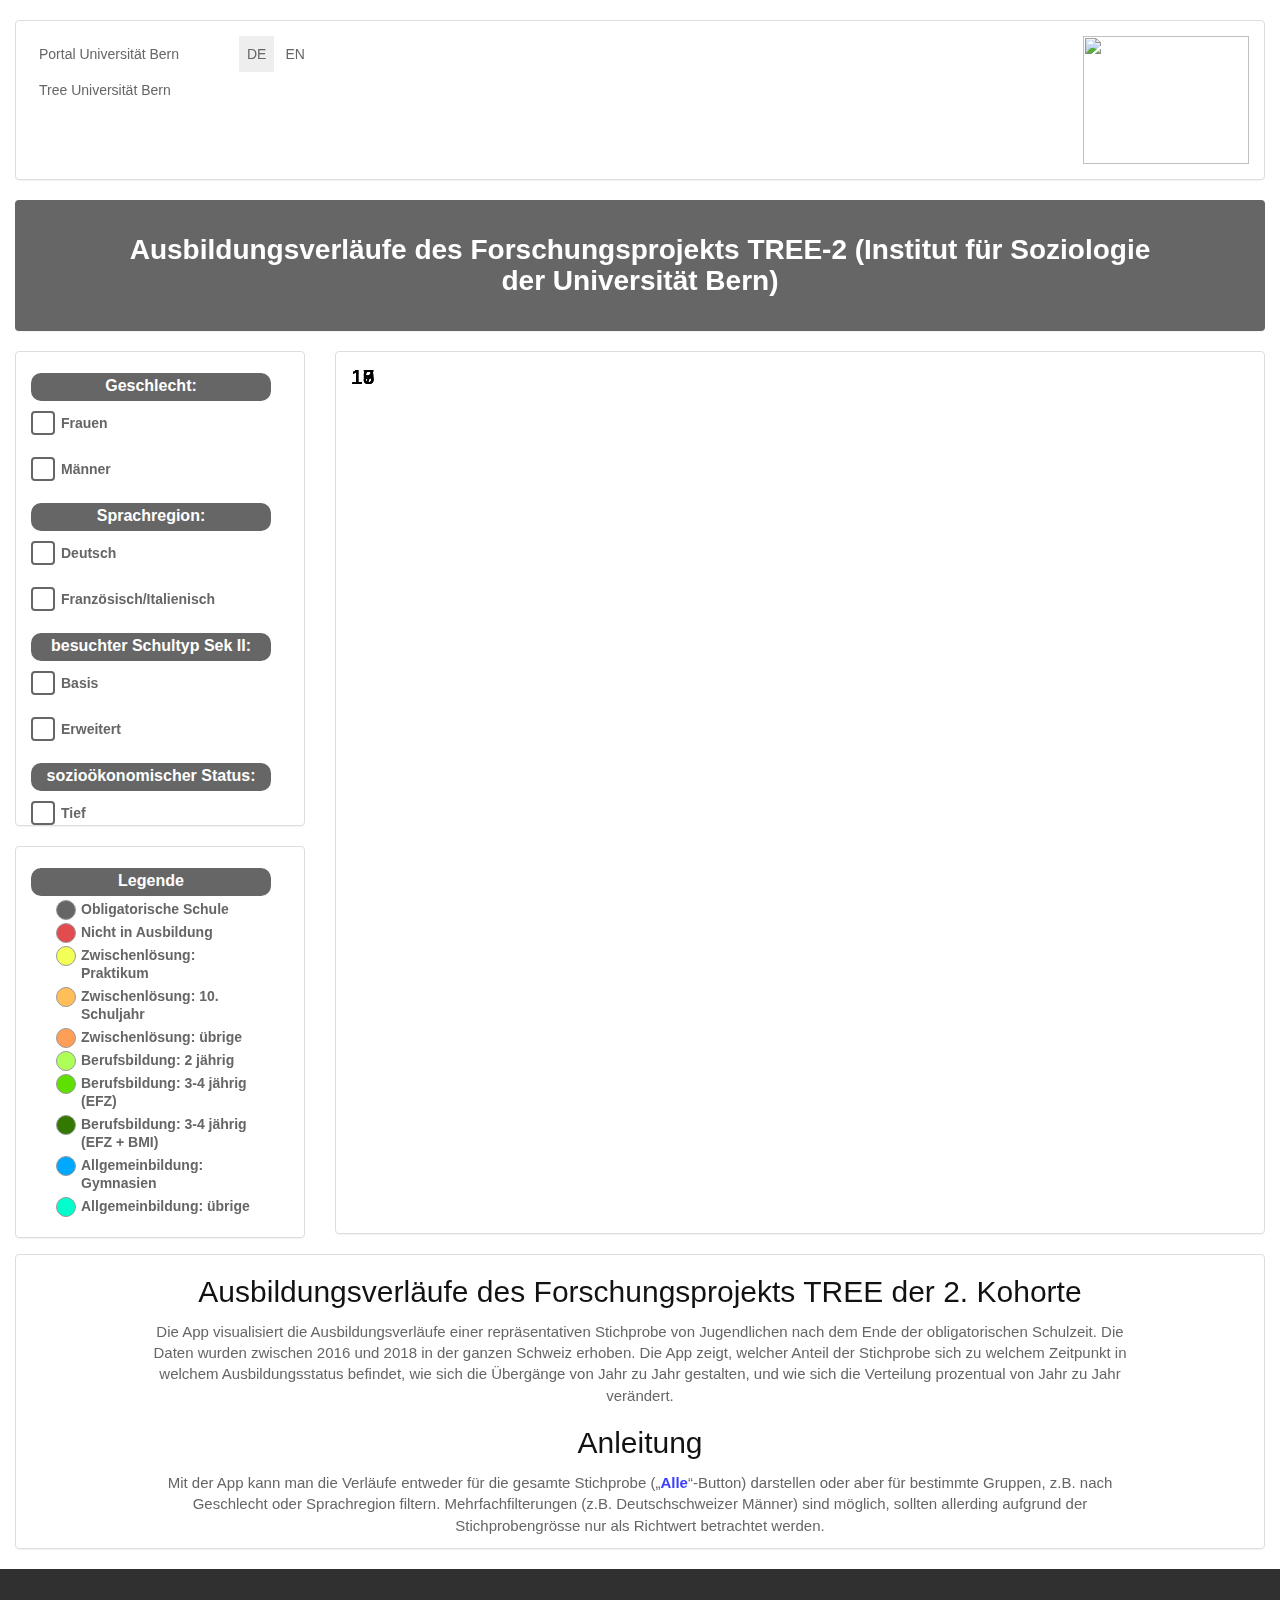
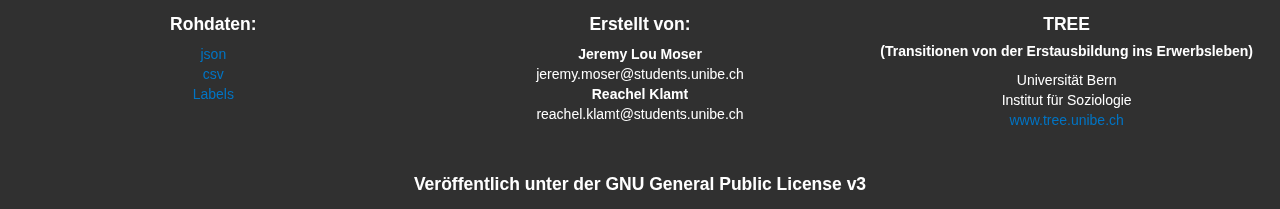
==== index.html @ 5be10096 "Übersetzung englisch und franz" ====
<!DOCTYPE html>
<html>

	<head>
		<meta charset="UTF-8">
		<meta name="viewport" content="width=device-width, initial-scale=1.0">
		<link rel="icon" href="icon.png">
		<script type="text/javascript" src="src/d3.min.js"></script>
		<script type="text/javascript" src="src/d3-sankey.js"></script>
		<script type="text/javascript" src="src/jQuery.min.js"></script>
		<script type="text/javascript" src="src/bootstrap.min.js"></script>
		<script type="text/javascript" src="src/sankey.js"></script>
		<script type="text/javascript" src="src/readJSON.js"></script>
		<script type="text/javascript" src="src/calculateLinks.js"></script>
        <script type="text/javascript" src="src/setup.js"></script>
        <script type="text/javascript" src="//edit.cms.unibe.ch/++resource++zms_/iframeresizer/iframeResizer.contentWindow.min.js"></script>
		<link rel="stylesheet" type="text/css" href="src/bootstrap.min.css">
		<link rel="stylesheet" type="text/css" href="src/style.css">
		<title>Ausbildungs- und Erwerbsverläufe</title>
	</head>

	<body onresize="adaptSize()">
		</br>
        <header>
            <div class="container-fluid">
                <div class="row">
                    <div class="col-sm-12">
                        <div class="panel panel-default">
                            <div class="panel-body">
                                <div class="row">
                                    <div class="col-sm-2">
                                        <ul>
                                            <li><a href="http://www.unibe.ch/index_ger.html">Portal Universität Bern</a> </li>
                                            <li><a href="http://www.tree.unibe.ch/index_ger.html">Tree Universität Bern</a> </li>
                                        </ul>
									</div>
									<div class="col-sm-8">
                                        <ul>
                                            <li><a href="index_ger.html" class="active">DE</a></li>
                                            <li><a href="index_eng.html">EN</a></li>
                                        </ul>
                                    </div>
                                    <div class="col-sm-2">
                                        <a href="http://www.unibe.ch/index_ger.html" title="Startseite Portal Universität Bern" class="imglink">
                                            <img src="unilogo.jpg">
                                        </a>
                                    </div>
                                </div>
                            </div>
                        </div>
                    </div>
                </div>
            </div>
        </header>
		<div class="container-fluid">
			<div class="row">
				<div class="col-sm-12">
					<div class="panel panel-default2">
						<div class="panel-body">
							<h1 id="headline">Ausbildungsverläufe des Forschungsprojekts TREE-2 (Institut für Soziologie der Universität Bern)</h1>
						</div>
					</div>
				</div>
			</div>
			<div class="row">
				<div class="col-md-3" id="left">
					<div class="row">
						<div class="col-md-12" >
							<div class="panel panel-default" id="filterWrap">
								<div class="panel-body">
									<div id="Radios" >
										<!--Checkboxes for the filtering of the sankey, if you want to expand it you have to also change
										the codes in calculateLinks, the saneky will be updated if another selection is chosen!-->
										<form id = "filterForm" onchange="updateSankey()">
											<div id="checkboxes" >
												<p class="headline2">Geschlecht:</p>
												<input type="checkbox" name="selGend" value="female" id="cb1" class="cb" onclick = updateSelections(this)></input>
												<label for="cb1">Frauen</label>
												</br>
												<input type="checkbox" name="selGend" value="male" id="cb2" class="cb" onclick = updateSelections(this)></input>
												<label for="cb2">Männer</label>
												</br>
												<p class="headline2">Sprachregion:</p>
												<input type="checkbox" name="selLang" value="german" id="cb3" class="cb" onclick = updateSelections(this)></input>
												<label for="cb3">Deutsch</label>
												</br>
												<input type="checkbox" name="selLang" value="latin" id="cb4" class="cb" onclick = updateSelections(this)></input>
												<label for="cb4">Französisch/Italienisch</label>
												</br>
												<p class="headline2">besuchter Schultyp Sek II:</p>
												<input type="checkbox" name="selEdu" value="basic" id="cb5" class="cb" onclick = updateSelections(this)></input>
												<label for="cb5">Basis</label>
												</br>
												<input type="checkbox" name="selEdu" value="extended" id="cb6" class="cb" onclick = updateSelections(this)></input>
												<label for="cb6">Erweitert</label>
												</br>
												<p class="headline2">sozioökonomischer Status:</p>
												<input type="checkbox" name="selEco" value="low" id="cb7" class="cb" onclick = updateSelections(this)></input>
												<label for="cb7">Tief</label>
												</br>
												<input type="checkbox" name="selEco" value="middle" id="cb8" class="cb" onclick = updateSelections(this)></input>
												<label for="cb8">Mittel</label>
												</br>
												<input type="checkbox" name="selEco" value="high" id="cb9" class="cb" onclick = updateSelections(this)></input>
												<label for="cb9">Hoch</label>
												</br>
												<p class="headline2">Bildungsniveau der Eltern:</p>
												<input type="checkbox" name="selEduPar" value="lower" id="cb10" class="cb" onclick = updateSelections(this)></input>
												<label for="cb10">Untere Sekundar</label>
												</br>
												<input type="checkbox" name="selEduPar" value="upper" id="cb11" class="cb" onclick = updateSelections(this)></input>
												<label for="cb11">Obere Sekundar</label>
												</br>
												<input type="checkbox" name="selEduPar" value="tertiary" id="cb12" class="cb" onclick = updateSelections(this)></input>
												<label for="cb12">Tertiär</label>
												</br>
												<p class="headline2">Immigration:</p>
												<input type="checkbox" name="selImmig" value="nativ" id="cb13" class="cb" onclick = updateSelections(this)></input>
												<label for="cb13">Einheimisch</label>
												</br>
												<input type="checkbox" name="selImmig" value="2. Generation" id="cb14" class="cb" onclick = updateSelections(this)></input>
												<label for="cb14">2. Generation</label>
												</br>
												<input type="checkbox" name="selImmig" value="1. Generation" id="cb15" class="cb" onclick = updateSelections(this)></input>
												<label for="cb15">1. Generation</label>
												</br>
												</br>
												<input type="checkbox" name="selAll" value="all" id="cb16" class="cb" checked onclick = updateSelections(this) disabled = true></input>
												<label for="cb16">Alle</label>
												</br>
											</div>
										</form>
									</div>
								</div>
							</div>
						</div>
					</div>
					<div class="row">
						<div class="col-md-12">
							<div class="panel panel-default" id="legendWrap">
								<div class="panel-body">
									<div class="my-legend"> <!--class = "dropdown"-->
										<div class='legend-title'>Legende</div> <!-- class="headline2"-->
										<div class="legend-scale"> <!--id="legend" -->
											<ul class="legend-labels">
												<li><span></span><b>Obligatorische Schule</b></li>
												<li><span></span><b>Nicht in Ausbildung</b></li>
												<li><span></span><b>Zwischenlösung: Praktikum</b></li>
												<li><span></span><b>Zwischenlösung: 10. Schuljahr</b></li>
												<li><span></span><b>Zwischenlösung: übrige</b></li>
												<li><span></span><b>Berufsbildung: 2 jährig</b></li>
												<li><span></span><b>Berufsbildung: 3-4 jährig (EFZ)</b></li>
												<li><span></span><b>Berufsbildung: 3-4 jährig (EFZ + BMI)</b></li>
												<li><span></span><b>Allgemeinbildung: Gymnasien</b></li>
												<li><span></span><b>Allgemeinbildung: übrige</b></li>
											</ul>
										</div>
									</div>
								</div>
							</div>
						</div>
					</div>
				</div>
				<div class="col-md-9" id="right">
					<div class="panel panel-default" id="right-panel">
						<div class="panel-body" id="right-body">
							<div class="svg-container" id="svgWrap">
								<svg id="diagram" class="svg-content"></svg>
							</div>
						</div>
					</div>
				</div>
			</div>
			<div class="row">
				<div class="col-sm-12">
					<div class="panel panel-default">

						<h2>
							Ausbildungsverläufe des Forschungsprojekts TREE der 2. Kohorte
						</h2>
						<p class="text">
							Die App visualisiert die Ausbildungsverläufe einer repräsentativen Stichprobe von Jugendlichen
							nach dem Ende der obligatorischen Schulzeit. Die Daten wurden zwischen 2016 und 2018 in der ganzen Schweiz erhoben.
							Die App zeigt, welcher Anteil der Stichprobe sich zu welchem Zeitpunkt in welchem Ausbildungsstatus
							befindet, wie sich die Übergänge von Jahr zu Jahr gestalten, und wie sich die Verteilung prozentual von Jahr zu Jahr verändert.
						</p>

						<h2>
							Anleitung
						</h2>
						<p class="text">
							Mit der App kann man die Verläufe entweder für die gesamte Stichprobe („<span style="color:#3c3fff;"><b>Alle</b></span>“-Button)
							darstellen oder aber für bestimmte Gruppen, z.B. nach Geschlecht oder Sprachregion filtern.
							Mehrfachfilterungen (z.B. Deutschschweizer Männer) sind möglich, sollten allerding aufgrund der Stichprobengrösse nur als Richtwert betrachtet werden.
						</p>
					</div>
				</div>
			</div>
		</div>

		<footer class="container-fluid" id="footer">
			<div class="row">
				<div class="col-sm-4 box"> <!--box-->
					<h3>Rohdaten:</h3>
					<ul class="list">
						<li><a href="source\data_2nd-cohort.json" target="_blank">json</a> </li>
						<li><a href="source\data_2nd-cohort.csv" target="_blank">csv</a> </li>
						<li><a href="source\data_2nd-cohort_labels.xlsx" target="_blank">Labels</a></li>
					</ul>
				</div>

				<div class="col-sm-4 box"><!--box-->
					<h3>Erstellt von:</h3>
					<dl>
						<dt>Jeremy Lou Moser</dt>
						<dd>jeremy.moser@students.unibe.ch</dd>
						<dt>Reachel Klamt</dt>
						<dd>reachel.klamt@students.unibe.ch</dd>
					</dl>
				</div>

				<div class="col-sm-4 box"> <!--box  id="right-->
					<h3>TREE </h3>
					<h4>(Transitionen von der Erstausbildung ins Erwerbsleben)</h4>
					<dl>
						<dd>Universität Bern</dd>
						<dd>Institut für Soziologie</dd>
						<dd><a href="http://www.tree.unibe.ch/" target="_blank">www.tree.unibe.ch</a></dd>
					</dl>
				</div>
			</div>
			<div class="row">
				<div class="col-sm-4 licence">
					<h3>Veröffentlich unter der GNU General Public License v3</h3>
				</div>
			</div>
		</footer>
		<script>
			lang = "ger";
            buildPage();
		</script>
	</body>

</html>
---- src/style.css ----
#headline {
	display: block;
    font-size: 2em;
	text-align: center;
    margin-top: 0.67em;
    margin-bottom: 0.67em;
    margin-left: 0;
    margin-right: 0;
    font-weight: bold;
}

.text {
    color: #666;
	font-size: 15px;
    margin-top: 1%;
    margin-bottom: 1%;
    margin-right: 10%;
    margin-left: 10%;
	text-align: center;
}

h2 {
    color: #121212 ;
	margin-top: 20px;
	text-align: center;
}

h3 {
    font-size: 1.25em;
    font-weight: bold;
}

h4 {
	font-size: 1em;
	font-weight: bold;
}

/*
#rb1{
	position: relative;
	display: inline-block;
	margin-right: 10px;
	margin-bottom: 10px;
	padding-left: 30px;
	padding-right: 10px;
	line-height: 36px;
	cursor: pointer;
}
#rb2{
	position: relative;
	display: inline-block;
	margin-right: 10px;
	margin-bottom: 10px;
	padding-left: 30px;
	padding-right: 10px;
	line-height: 36px;
	cursor: pointer;
}
#rb3{
	position: relative;
	display: inline-block;
	margin-right: 10px;
	margin-bottom: 10px;
	padding-left: 30px;
	padding-right: 10px;
	line-height: 36px;
	cursor: pointer;
}
#rb4{
	position: relative;
	display: inline-block;
	margin-right: 10px;
	margin-bottom: 10px;
	padding-left: 30px;
	padding-right: 10px;
	line-height: 36px;
	cursor: pointer;
}
#rb5{
	position: relative;
	display: inline-block;
	margin-right: 10px;
	margin-bottom: 10px;
	padding-left: 30px;
	padding-right: 10px;
	line-height: 36px;
	cursor: pointer;
}
*/
.rb{
    position: relative;
    display: inline-block;
    margin-right: 10px;
    margin-bottom: 10px;
    padding-left: 50px;
    padding-right: 10px;
    line-height: 36px;
    cursor: pointer;
}

path:hover{
	stroke-opacity: 1;
}

rect:hover{
	fill-opacity:1;
}

/***************************/
#Radios {	
	text-align:left;
}

input[type="radio"] {
  position: absolute;
  opacity: 0;
  z-index: -1;
}
label {
    color: #666;
  position: relative;
  display: inline-block;
  margin-right: 10px;
  margin-bottom: 10px;
  padding-left: 30px;
  padding-right: 10px;
  line-height: 36px;
  cursor: pointer;
}
label::before {
  content: " ";
  position: absolute;
  top: 6px;
  left: 0;
  display: block;
  width: 24px;
  height: 24px;
  border: 2px solid #666;
  border-radius: 4px;
  z-index: -1;
}
input[type="radio"] + label::before {
  border-radius: 18px;
}
/* Checked */
input[type="radio"]:checked + label {
  padding-left: 10px;
  color: #fff;
}
input[type="radio"]:checked + label::before {
  top: 0;
  width: 100%;
  height: 100%;
  background: #666;
}
/* Transition */
label,
label::before {
  -webkit-transition: .25s all ease;
  -o-transition: .25s all ease;
  transition: .25s all ease;
}

/***************************/
#Checkbox {
	text-align:left;
}

input[type="checkbox"] {
  position: absolute;
  opacity: 0;
  z-index: -1;
}

label {
  color: #666;
  position: relative;
  display: inline-block;
  padding-left: 30px;
  padding-right: 10px;
  line-height: 36px;
  cursor: pointer;
}

label::before {
  content: " ";
  position: absolute;
  top: 6px;
  left: 0;
  display: block;
  width: 24px;
  height: 24px;
  border: 2px solid #666;
  border-radius: 4px;
  z-index: -1;
}

/* Checked */
input[type="checkbox"]:checked + label::before {
  top: 0;
  width: 100%;
  height: 100%;
  background: #666;
}

input[type="checkbox"]:checked + label {
    padding-left: 10px;
    color: #fff;
}

/* Transition */
label::before {
  -webkit-transition: .25s all ease;
  -o-transition: .25s all ease;
  transition: .25s all ease;
}

/*********************************************/
#footer {
    background-color: #303030;
    color: white;
  }
/*********************************************/

.panel-default{
  background: none;
}

.panel-default2{
  background: #666;
  color: #fff
}

/*********************************************/

.svg-container{
  display: inline-block;
  position: relative;
  width: 100%;
  /*padding-bottom: 50%;*/
  vertical-align: middle;
  overflow: hidden;
}

.svg-content{
  display: inline-block;
  position: absolute;
  top: 0;
  left: 0;
}

/*********************************************/

.box {
  /*float: left;
  width: 33%;
  /*margin-right: 2%;*/
  padding: 1%;
  padding-top: 2%;
  padding-bottom: 0%;
  box-sizing: border-box;
  text-align: center;
}

/*********************************************/

.licence{
  float: left;
  width: 100%;
  padding: 5px;
  box-sizing: border-box;
  text-align: center;
}

/*********************************************/

.list{
  list-style-type: none;
  text-align: center;
  padding-left: 0;
}

/*********************************************/

footer a:link {
  text-decoration: none;
  color: #0074c4;
}

footer a:visited{
  text-decoration: none;
  color: #0074c4;
}

footer a:hover{
  text-decoration: none;
  color: #ffffff;
}

footer a:active{
  text-decoration: none;
  color: rgba(200, 200, 200,1);
  border: 3px solid #0074c4;
}

/*********************************************/
/*Bootstrap*/
/*********************************************/

.row.content {height: 900px;}

/*********************************************/

.my-legend .legend-title {
  content: " ";
  position: relative;
  top: 6px;
  left: 0;
  display: block;
  width: 240px;
  height: 28px;
  border: 2px solid #666;
  border-radius: 10px;
  background: #666;
  z-index: -1;
  text-align: center;
  color: #fff;
  font-size: 16px;
  font-weight: bold;
  margin-bottom: 5px;
}
.my-legend .legend-scale ul {
  margin: 0;
  margin-bottom: 5px;
  padding: 0;
  float: left;
  list-style: none;
}
.my-legend .legend-scale ul li {
  color: #666;
  font-size: 100%;
  list-style: none;
  margin-left: 0;
  line-height: 18px;
  margin-top: 5px;
}
.my-legend ul.legend-labels li span {
  display: block;
  float: left;
  height: 20px;
  width: 20px;
  margin-right: 5px;
  margin-left: 0;
  border: 1px solid #999;
  border-radius: 10px;
}

.my-legend .legend-scale{
  margin: 0px 25px;
}

.headline2 {
  content: " ";
  position: relative;
  top: 6px;
  left: 0;
  display: block;
  width: 240px;
  height: 28px;
  border: 2px solid #666;
  border-radius: 10px;
  background: #666;
  z-index: -1;
  text-align: center;
  color: #fff;
  font-size: 16px;
  font-weight: bold;
  margin-bottom: 10px;
}

/*********************************************/
#filterWrap{
  max-height: 475px;
  overflow-y: scroll;
}
/*********************************************/
header{
  overflow: hidden;
}

header ul{
  list-style-type: none;
  margin: 0;
  padding: 0;
}

header ul li{
  display: inline;
  float: left;
  padding-right: 3px;
}

header ul li a{
  display: block;
  padding: 8px;
}

header ul li a:link{
  text-decoration: none;
  color: #666;
}

header ul li a:visited{
  text-decoration: none;
  color: #666;
}

header ul li a:hover{
  text-decoration: none;
  color: #000;
  background-color: #eee;
}

header ul li a:active{
  text-decoration: none;
  background-color: #eee;
}

header img{
  height: 128px;
  width: 166px;
}

header .active{
  text-decoration: none;
  background-color: #eee;
  color: #000;
}

header .imglink{
  float: right;
}

/*********************************************/
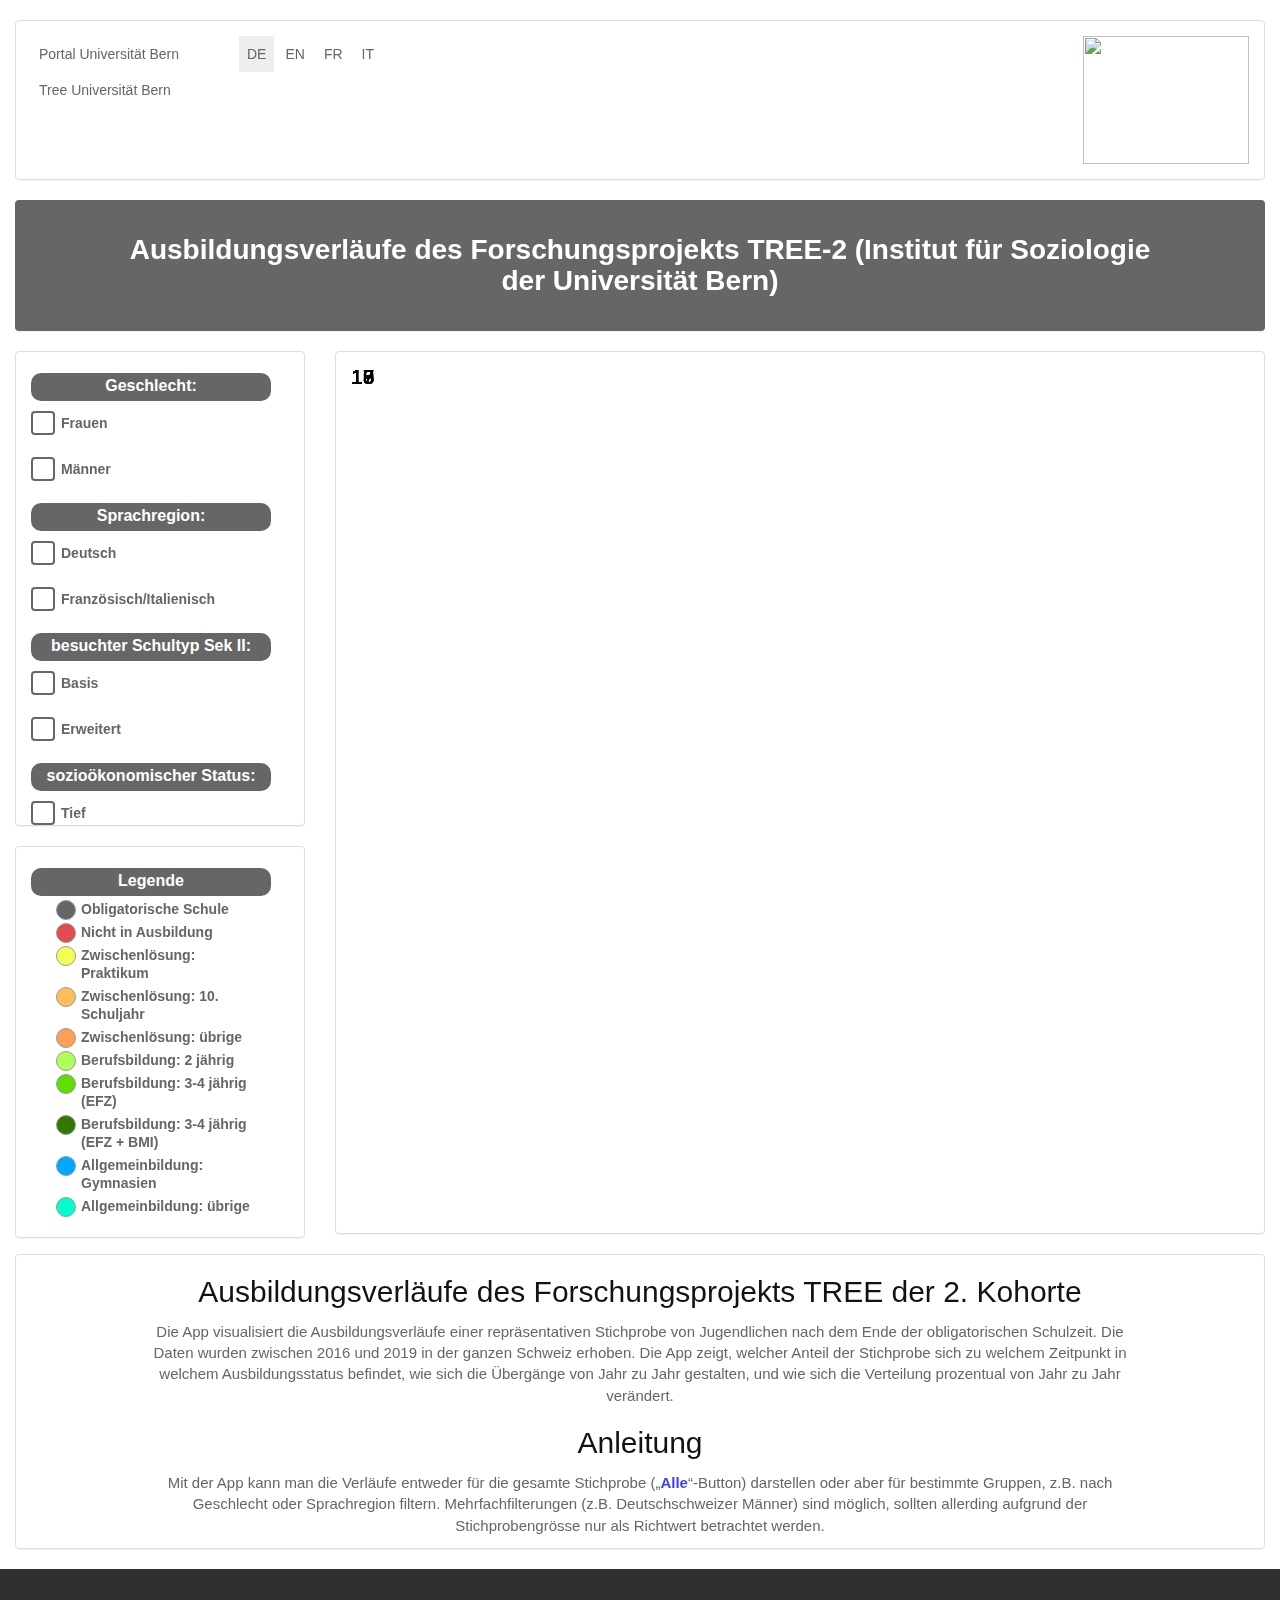
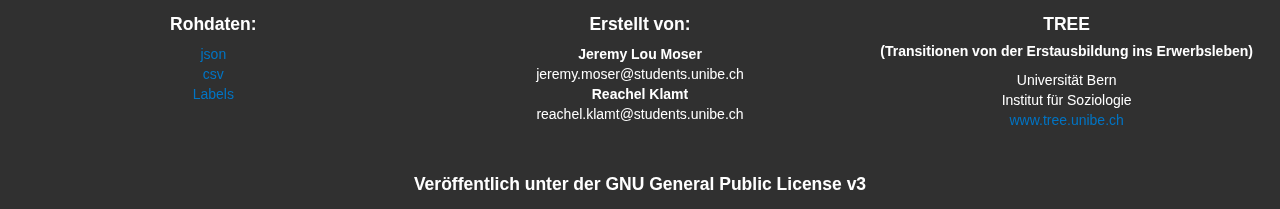
==== commit d310c66e: "Italienisch hinzugefügt und indizes aktuallisiert" ====
--- a/index.html
+++ b/index.html
@@ -38,6 +38,8 @@
                                         <ul>
                                             <li><a href="index_ger.html" class="active">DE</a></li>
                                             <li><a href="index_eng.html">EN</a></li>
+											<li><a href="index_fra.html" >FR</a></li>
+											<li><a href="index_it.html" >IT</a></li>
                                         </ul>
                                     </div>
                                     <div class="col-sm-2">
@@ -180,7 +182,7 @@
 						</h2>
 						<p class="text">
 							Die App visualisiert die Ausbildungsverläufe einer repräsentativen Stichprobe von Jugendlichen
-							nach dem Ende der obligatorischen Schulzeit. Die Daten wurden zwischen 2016 und 2018 in der ganzen Schweiz erhoben.
+							nach dem Ende der obligatorischen Schulzeit. Die Daten wurden zwischen 2016 und 2019 in der ganzen Schweiz erhoben.
 							Die App zeigt, welcher Anteil der Stichprobe sich zu welchem Zeitpunkt in welchem Ausbildungsstatus
 							befindet, wie sich die Übergänge von Jahr zu Jahr gestalten, und wie sich die Verteilung prozentual von Jahr zu Jahr verändert.
 						</p>
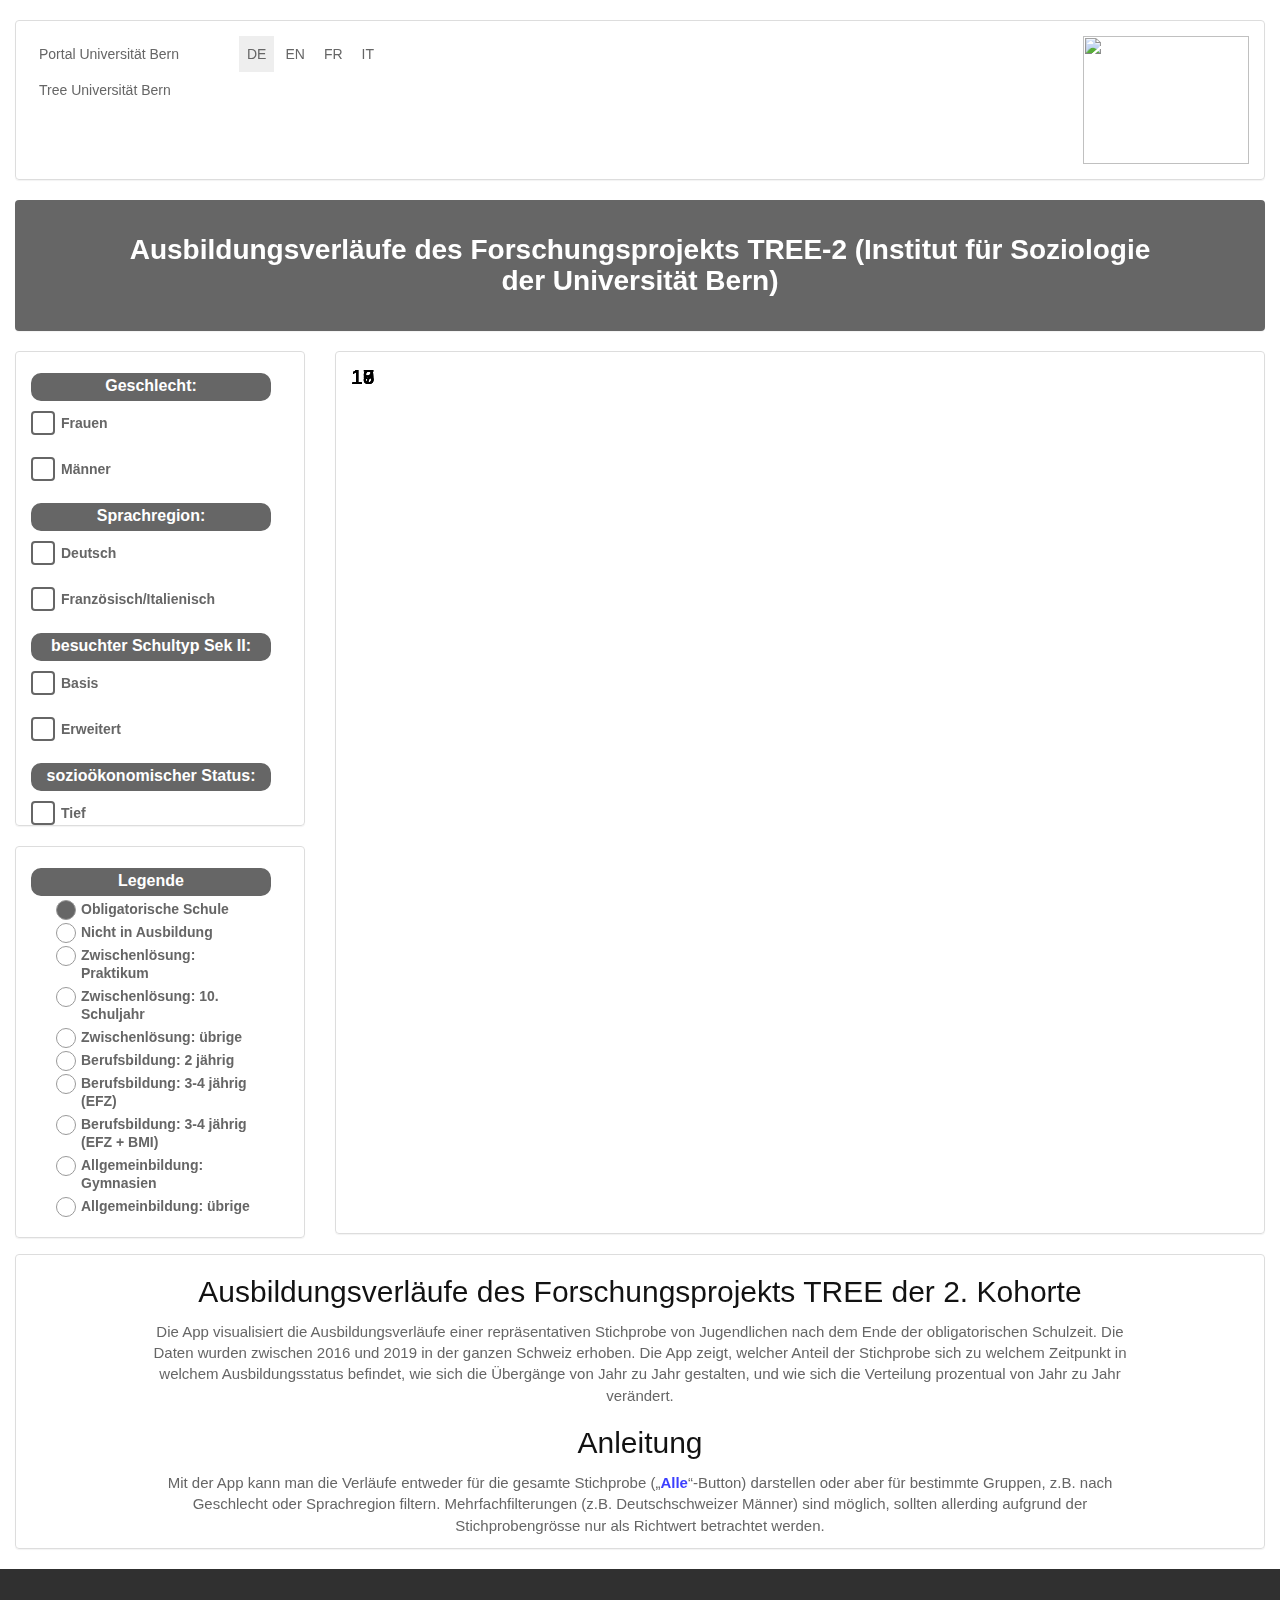
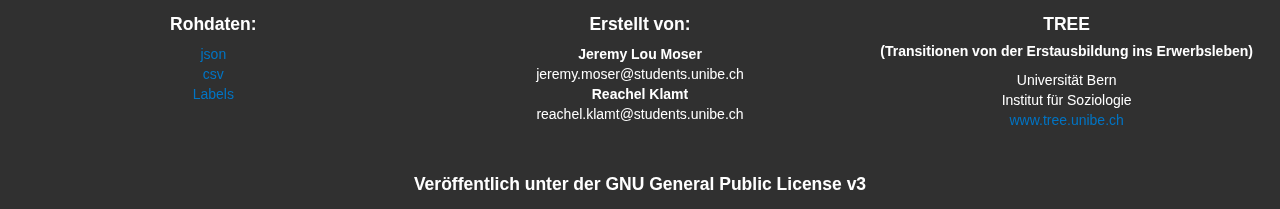
==== commit 5d7bc757: "Updated file references" ====
--- a/index.html
+++ b/index.html
@@ -10,7 +10,7 @@
 		<script type="text/javascript" src="src/jQuery.min.js"></script>
 		<script type="text/javascript" src="src/bootstrap.min.js"></script>
 		<script type="text/javascript" src="src/sankey.js"></script>
-		<script type="text/javascript" src="src/readJSON.js"></script>
+		<script type="text/javascript" src="src/DataConverter.js"></script>
 		<script type="text/javascript" src="src/calculateLinks.js"></script>
         <script type="text/javascript" src="src/setup.js"></script>
         <script type="text/javascript" src="//edit.cms.unibe.ch/++resource++zms_/iframeresizer/iframeResizer.contentWindow.min.js"></script>
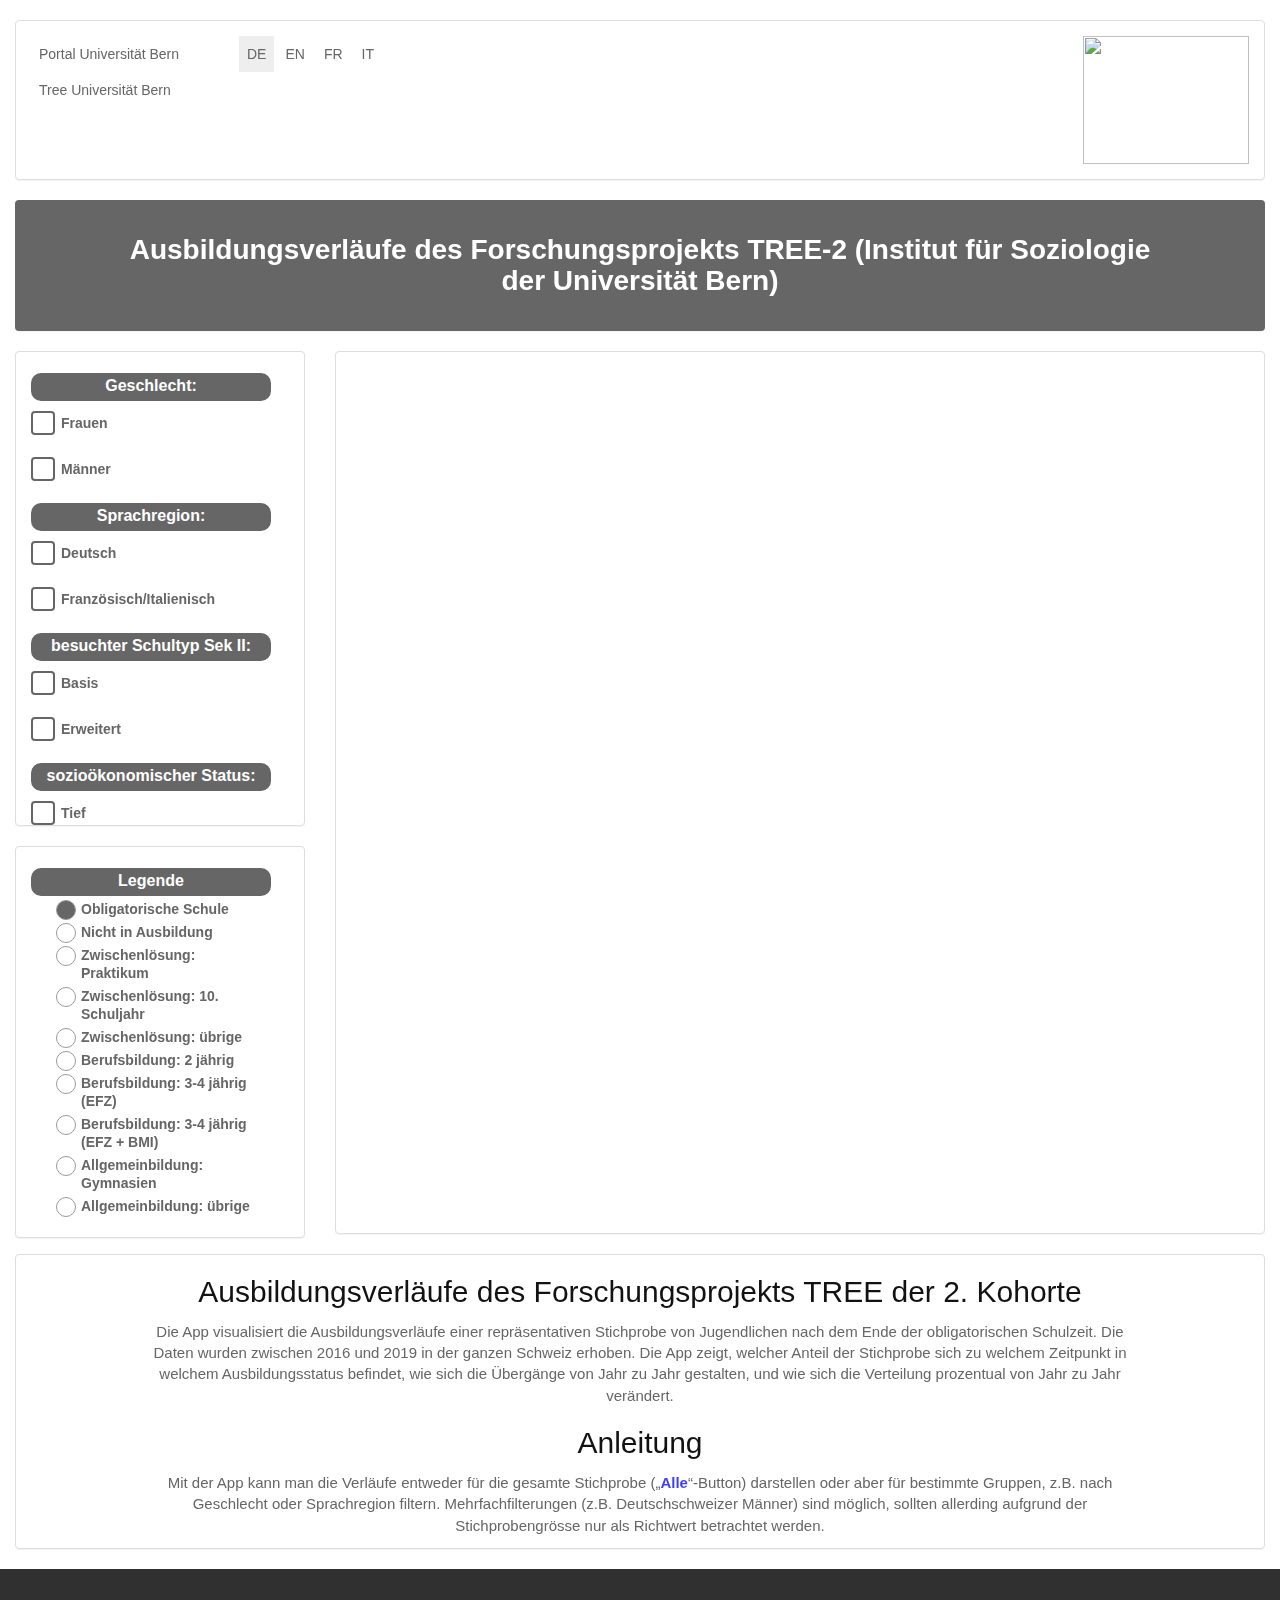
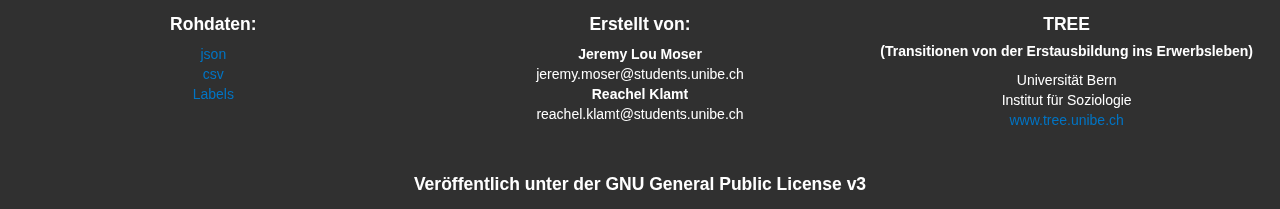
==== commit 73c7bc45: "Added possibilities to display Number of Observations" ====
--- a/index.html
+++ b/index.html
@@ -10,7 +10,7 @@
 		<script type="text/javascript" src="src/jQuery.min.js"></script>
 		<script type="text/javascript" src="src/bootstrap.min.js"></script>
 		<script type="text/javascript" src="src/sankey.js"></script>
-		<script type="text/javascript" src="src/DataConverter.js"></script>
+		<script type="text/javascript" src="src/readJSON.js"></script>
 		<script type="text/javascript" src="src/calculateLinks.js"></script>
         <script type="text/javascript" src="src/setup.js"></script>
         <script type="text/javascript" src="//edit.cms.unibe.ch/++resource++zms_/iframeresizer/iframeResizer.contentWindow.min.js"></script>
@@ -169,6 +169,7 @@
 							<div class="svg-container" id="svgWrap">
 								<svg id="diagram" class="svg-content"></svg>
 							</div>
+							<div id="NumObservations"></div>
 						</div>
 					</div>
 				</div>
